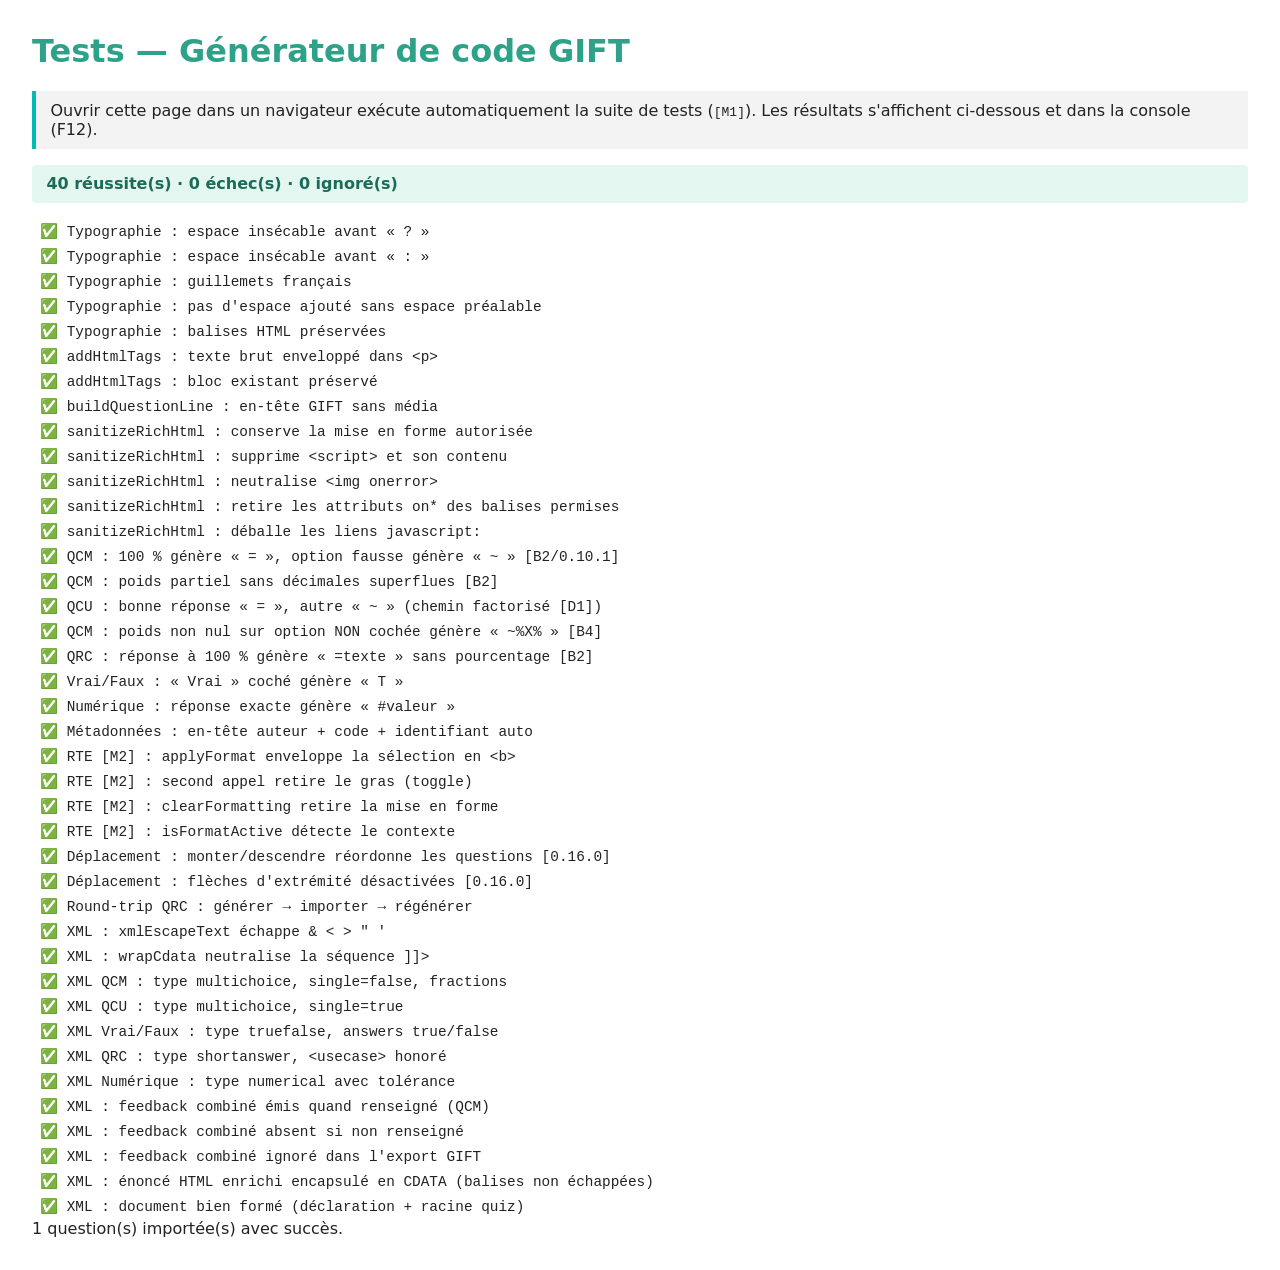
==== tests/tests.html @ f546a6c4 "v0.18.0 — Export Moodle XML (feedback combiné) Nouveau format d'export .xml en plus du GIFT (inchang" ====
<!DOCTYPE html>
<html lang="fr">
<head>
    <meta charset="UTF-8">
    <meta name="viewport" content="width=device-width, initial-scale=1.0">
    <title>Tests — Générateur de code GIFT</title>

    <!-- Neutraliser les boîtes de dialogue bloquantes AVANT le chargement des
         scripts applicatifs (alert/confirm/prompt apparaissent dans la console). -->
    <script>
        window.alert   = function (m) { console.log('[alert ignoré]', m); };
        window.confirm = function (m) { console.log('[confirm → true]', m); return true; };
        window.prompt  = function (m) { console.log('[prompt → ""]', m); return ''; };
    </script>

    <style>
        body { font-family: system-ui, Arial, sans-serif; margin: 2rem; color: #222; }
        h1 { color: #2da288; }
        .note { background: #f3f3f3; border-left: 4px solid #00bcb4; padding: .6rem .9rem; margin-bottom: 1rem; }
        .summary { font-weight: bold; padding: .6rem .9rem; margin: 1rem 0; border-radius: 4px; }
        .summary.ok { background: #e3f6f0; color: #1c6b58; }
        .summary.ko { background: #fde7ef; color: #ae2585; }
        .result { padding: .25rem .5rem; font-family: ui-monospace, Consolas, monospace; font-size: .9rem; white-space: pre-wrap; }
        .result.fail { background: #fde7ef; color: #ae2585; }
        .result.skip { color: #8a6d00; }
        /* L'application est pilotée hors écran : seul le rapport de tests compte. */
        #app-scaffold { position: absolute; left: -9999px; top: 0; width: 1px; height: 1px; overflow: hidden; }
    </style>
</head>
<body>
    <h1>Tests — Générateur de code GIFT</h1>
    <div class="note">
        Ouvrir cette page dans un navigateur exécute automatiquement la suite
        de tests (<code>[M1]</code>). Les résultats s'affichent ci-dessous et
        dans la console (F12).
    </div>
    <div id="results"></div>

    <!-- ── Échafaudage DOM minimal requis par les scripts applicatifs ────── -->
    <div id="app-scaffold">
        <p id="app-version"></p>

        <input type="text" id="author-lastname">
        <input type="text" id="author-firstname">
        <input type="text" id="course-code">

        <!-- Import (référencé par importGift.js / core.js) -->
        <div id="file-display" class="hidden"><span id="file-name"></span></div>
        <button id="remove-file-btn"></button>
        <input type="file" id="gift-import">
        <button id="import-btn"></button>

        <div id="questions-container"></div>

        <button id="add-question-btn"></button>
        <button id="generate-btn"></button>
        <button id="copy-btn"></button>
        <button id="download-btn"></button>
        <button id="download-zip-btn"></button>
        <span id="media-count-badge"></span>
        <button id="clear-btn"></button>

        <textarea id="gift-output" readonly></textarea>
    </div>

    <!-- ── Scripts applicatifs (même ordre significatif qu'index.html) ───── -->
    <script src="../sanitize.js"></script>
    <script src="../domIds.js"></script>
    <script src="../notify.js"></script>
    <script src="../confirmDialog.js"></script>
    <script src="../richTextEditor.js"></script>
    <script src="../core.js"></script>
    <script src="../mediaManager.js"></script>
    <script src="../optionManager.js"></script>
    <script src="../questionManager.js"></script>
    <script src="../giftGenerator.js"></script>
    <script src="../exportMoodleXml.js"></script>
    <script src="../importGift.js"></script>
    <script src="../downloadManager.js"></script>

    <!-- ── Harnais de tests ──────────────────────────────────────────────── -->
    <script src="testRunner.js"></script>
</body>
</html>
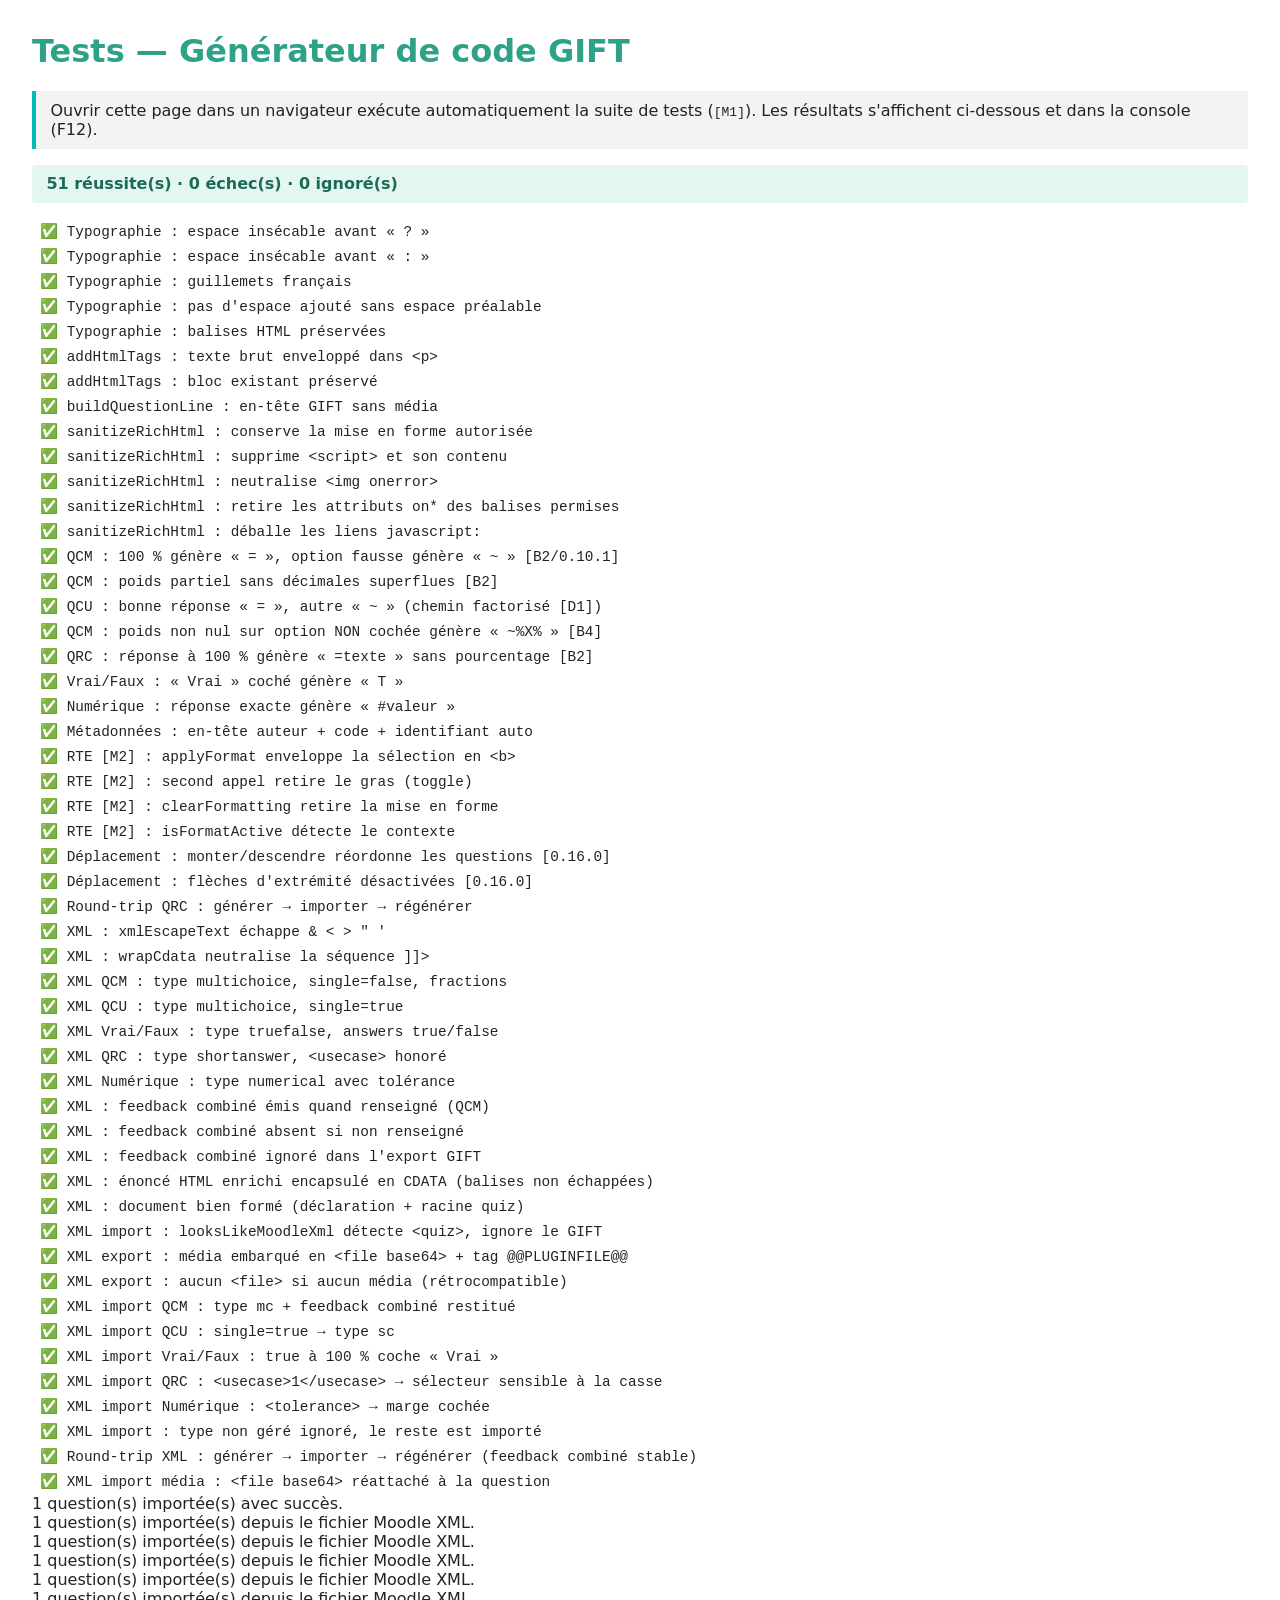
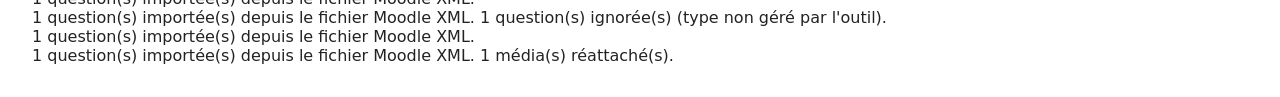
==== commit ab5e6d7a: "v0.19.0 — Import Moodle XML + médias base64 (chantiers 7 & 8) Nouveau module importMoodleXml.js (DOM" ====
--- a/tests/tests.html
+++ b/tests/tests.html
@@ -76,6 +76,7 @@
     <script src="../giftGenerator.js"></script>
     <script src="../exportMoodleXml.js"></script>
     <script src="../importGift.js"></script>
+    <script src="../importMoodleXml.js"></script>
     <script src="../downloadManager.js"></script>
 
     <!-- ── Harnais de tests ──────────────────────────────────────────────── -->
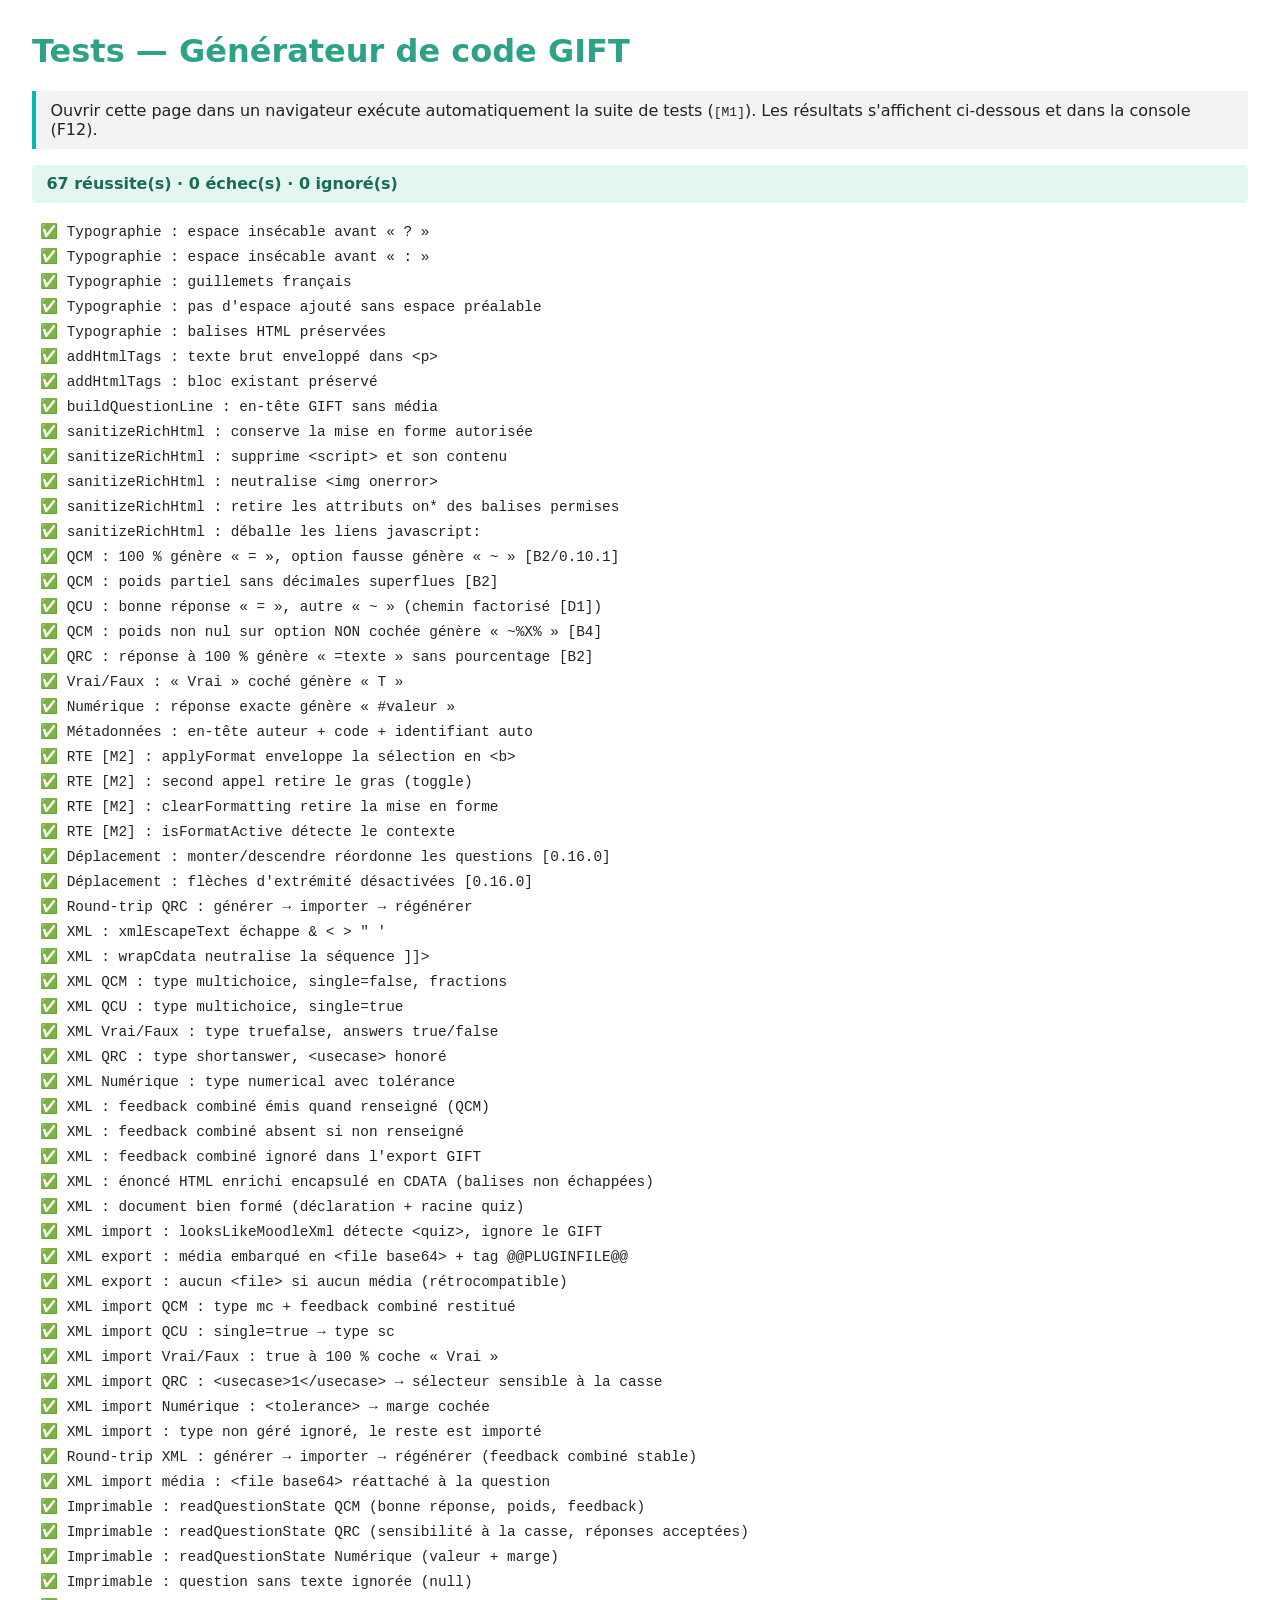
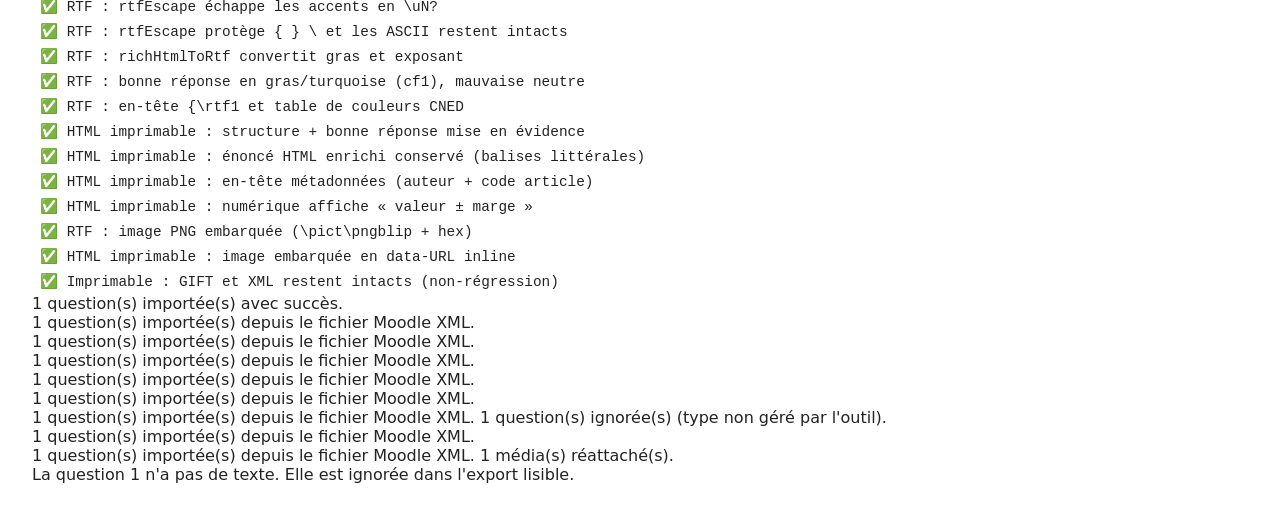
==== commit 6b48310e: "v0.20.0 — Export lisible PDF + RTF (images) + HTML autonome (chantier 4) Nouveau module exportPrinta" ====
--- a/tests/tests.html
+++ b/tests/tests.html
@@ -4,6 +4,8 @@
     <meta charset="UTF-8">
     <meta name="viewport" content="width=device-width, initial-scale=1.0">
     <title>Tests — Générateur de code GIFT</title>
+    <link rel="stylesheet" href="../printStyles.css">
+
 
     <!-- Neutraliser les boîtes de dialogue bloquantes AVANT le chargement des
          scripts applicatifs (alert/confirm/prompt apparaissent dans la console). -->
@@ -58,6 +60,10 @@
         <button id="download-btn"></button>
         <button id="download-zip-btn"></button>
         <span id="media-count-badge"></span>
+        <button id="download-xml-btn"></button>
+        <button id="print-pdf-btn"></button>
+        <button id="download-rtf-btn"></button>
+        <button id="download-html-btn"></button>
         <button id="clear-btn"></button>
 
         <textarea id="gift-output" readonly></textarea>
@@ -78,6 +84,7 @@
     <script src="../importGift.js"></script>
     <script src="../importMoodleXml.js"></script>
     <script src="../downloadManager.js"></script>
+    <script src="../exportPrintable.js"></script>
 
     <!-- ── Harnais de tests ──────────────────────────────────────────────── -->
     <script src="testRunner.js"></script>
--- a/printStyles.css
+++ b/printStyles.css
@@ -0,0 +1,233 @@
+/* ── printStyles.css — Mise en forme de l'export lisible (PDF / HTML) ─────────
+ *
+ * Feuille de style du DOCUMENT D'IMPRESSION généré par exportPrintable.js
+ * (chantier ROADMAP n°4). Destinée à la lecture/relecture humaine, aux couleurs
+ * de la charte CNED — PAS à Moodle.
+ *
+ * IMPORTANT — où ces règles s'appliquent :
+ *   • Toutes les règles sont scopées sous « .printable-doc », une classe qui
+ *     N'EXISTE PAS dans l'application (index.html). Lier cette feuille dans
+ *     index.html est donc sans effet sur l'interface : elle sert uniquement de
+ *     SOURCE UNIQUE, qu'exportPrintable.js inline (via document.styleSheets)
+ *     dans le document d'impression / le .html autonome — lesquels sont des
+ *     documents SÉPARÉS qui ne partagent pas le <head> de l'application.
+ *   • En contexte file:// certains navigateurs (Chrome) bloquent la lecture des
+ *     cssRules d'une feuille liée → exportPrintable.js bascule sur un fallback
+ *     interne (FALLBACK_PRINT_CSS) couvrant l'essentiel.
+ *
+ * Charte CNED : turquoise #2da288 / #00bcb4, rose #ae2585 / #e6417a.
+ * ─────────────────────────────────────────────────────────────────────────── */
+
+.printable-doc {
+    max-width: 820px;
+    margin: 0 auto;
+    padding: 1.2rem;
+    font-family: "Segoe UI", system-ui, Arial, sans-serif;
+    font-size: 11.5pt;
+    line-height: 1.4;
+    color: #1f2d2a;
+}
+.printable-doc p { margin: 0.25rem 0; }
+
+/* ── En-tête du document ─────────────────────────────────────────────────── */
+.printable-header {
+    border-bottom: 3px solid #2da288;
+    padding-bottom: 0.6rem;
+    margin-bottom: 1rem;
+}
+.printable-header .ph-title {
+    font-size: 19pt;
+    font-weight: 700;
+    color: #2da288;
+    margin-bottom: 0.25rem;
+}
+.printable-header .ph-meta {
+    font-size: 9.5pt;
+    color: #555;
+}
+.printable-header .ph-meta span {
+    margin-right: 1.2rem;
+    white-space: nowrap;
+}
+
+/* ── Bloc question ───────────────────────────────────────────────────────── */
+.printable-question {
+    border: 1px solid #d6e9e4;
+    border-left: 4px solid #00bcb4;
+    border-radius: 6px;
+    padding: 0.6rem 0.85rem;
+    margin-bottom: 0.7rem;
+    /* Éviter de couper une question entre deux pages quand c'est possible. */
+    page-break-inside: avoid;
+    break-inside: avoid;
+}
+
+.pq-head {
+    border-bottom: 1px solid #eef4f2;
+    padding-bottom: 0.3rem;
+    margin-bottom: 0.4rem;
+}
+.pq-num {
+    font-weight: 700;
+    color: #ae2585;
+    font-size: 12pt;
+}
+.pq-id {
+    font-family: ui-monospace, Consolas, monospace;
+    font-size: 9.5pt;
+    color: #666;
+    margin-left: 0.4rem;
+}
+.pq-type {
+    display: inline-block;
+    background: #e3f6f0;
+    color: #1c6b58;
+    font-size: 8.5pt;
+    font-weight: 600;
+    padding: 0.08rem 0.5rem;
+    border-radius: 10px;
+    margin-left: 0.5rem;
+    vertical-align: middle;
+}
+
+.pq-statement {
+    margin: 0.3rem 0 0.5rem;
+}
+
+/* ── Média ───────────────────────────────────────────────────────────────── */
+.pq-media {
+    margin: 0.4rem 0;
+}
+.pq-media img {
+    max-width: 100%;
+    max-height: 300px;
+    border: 1px solid #d6e9e4;
+    border-radius: 4px;
+}
+.pq-media-note {
+    font-style: italic;
+    color: #777;
+    font-size: 9.5pt;
+    background: #f7f7f7;
+    padding: 0.25rem 0.5rem;
+    border-radius: 4px;
+}
+
+/* ── Réponses : disposition en colonnes (coche alignée à gauche) ─────────── */
+.pq-answers {
+    list-style: none;
+    padding: 0;
+    margin: 0.3rem 0;
+}
+.pq-answer {
+    display: flex;
+    align-items: baseline;
+    gap: 0.45rem;
+    padding: 0.18rem 0.45rem;
+    margin: 0.12rem 0;
+    border-radius: 4px;
+}
+.pq-mark {
+    flex: 0 0 1.1em;
+    text-align: center;
+    font-weight: 700;
+    color: #2da288;
+}
+.pq-answer:not(.correct) .pq-mark {
+    color: #b7c4c0;
+}
+.pq-answer-body {
+    flex: 1 1 auto;
+    min-width: 0;
+}
+/* Le texte d'une réponse peut être un bloc <p> : on neutralise ses marges pour
+   garder la coche et le texte sur la même ligne de base. */
+.pq-answer-body p { margin: 0; }
+.pq-answer.correct {
+    background: #e3f6f0;
+    font-weight: 600;
+    color: #1c6b58;
+}
+.pq-weight {
+    font-size: 8.5pt;
+    color: #ae2585;
+    font-weight: 600;
+}
+.pq-case {
+    font-size: 8.5pt;
+    color: #777;
+    font-style: italic;
+    font-weight: normal;
+}
+.pq-answer-fb {
+    font-size: 9.5pt;
+    color: #555;
+    font-style: italic;
+    font-weight: normal;
+    margin-top: 0.1rem;
+}
+.pq-numeric {
+    display: flex;
+    align-items: baseline;
+    gap: 0.45rem;
+    padding: 0.25rem 0.45rem;
+    background: #e3f6f0;
+    border-radius: 4px;
+    color: #1c6b58;
+}
+
+/* ── Rétroactions ────────────────────────────────────────────────────────── */
+.pq-feedback {
+    margin-top: 0.5rem;
+    padding: 0.35rem 0.6rem;
+    background: #fafafa;
+    border-left: 3px solid #00bcb4;
+    border-radius: 0 4px 4px 0;
+    font-size: 10.5pt;
+}
+.pq-feedback-label {
+    font-weight: 700;
+    color: #2da288;
+    font-size: 8.5pt;
+    text-transform: uppercase;
+    letter-spacing: 0.03em;
+}
+
+.pq-combined {
+    margin-top: 0.5rem;
+}
+.pq-combined-item {
+    padding: 0.3rem 0.6rem;
+    margin: 0.2rem 0;
+    border-radius: 4px;
+    background: #fafafa;
+    font-size: 10.5pt;
+}
+.pqc-label {
+    display: inline-block;
+    font-weight: 700;
+    font-size: 8.5pt;
+    text-transform: uppercase;
+    letter-spacing: 0.03em;
+    margin-right: 0.4rem;
+}
+.pqc-ok       { color: #2da288; }
+.pqc-partial  { color: #e6417a; }
+.pqc-ko       { color: #ae2585; }
+
+/* ── Impression ──────────────────────────────────────────────────────────── */
+@page {
+    margin: 1.5cm;
+}
+@media print {
+    .printable-doc { max-width: none; padding: 0; }
+    .printable-question {
+        border-color: #bbb;
+        border-left-color: #00bcb4;
+    }
+    /* Forcer le rendu des aplats de couleur à l'impression (sinon ignorés). */
+    .pq-answer.correct, .pq-type, .pq-numeric, .pq-combined-item, .pq-feedback {
+        -webkit-print-color-adjust: exact;
+        print-color-adjust: exact;
+    }
+}
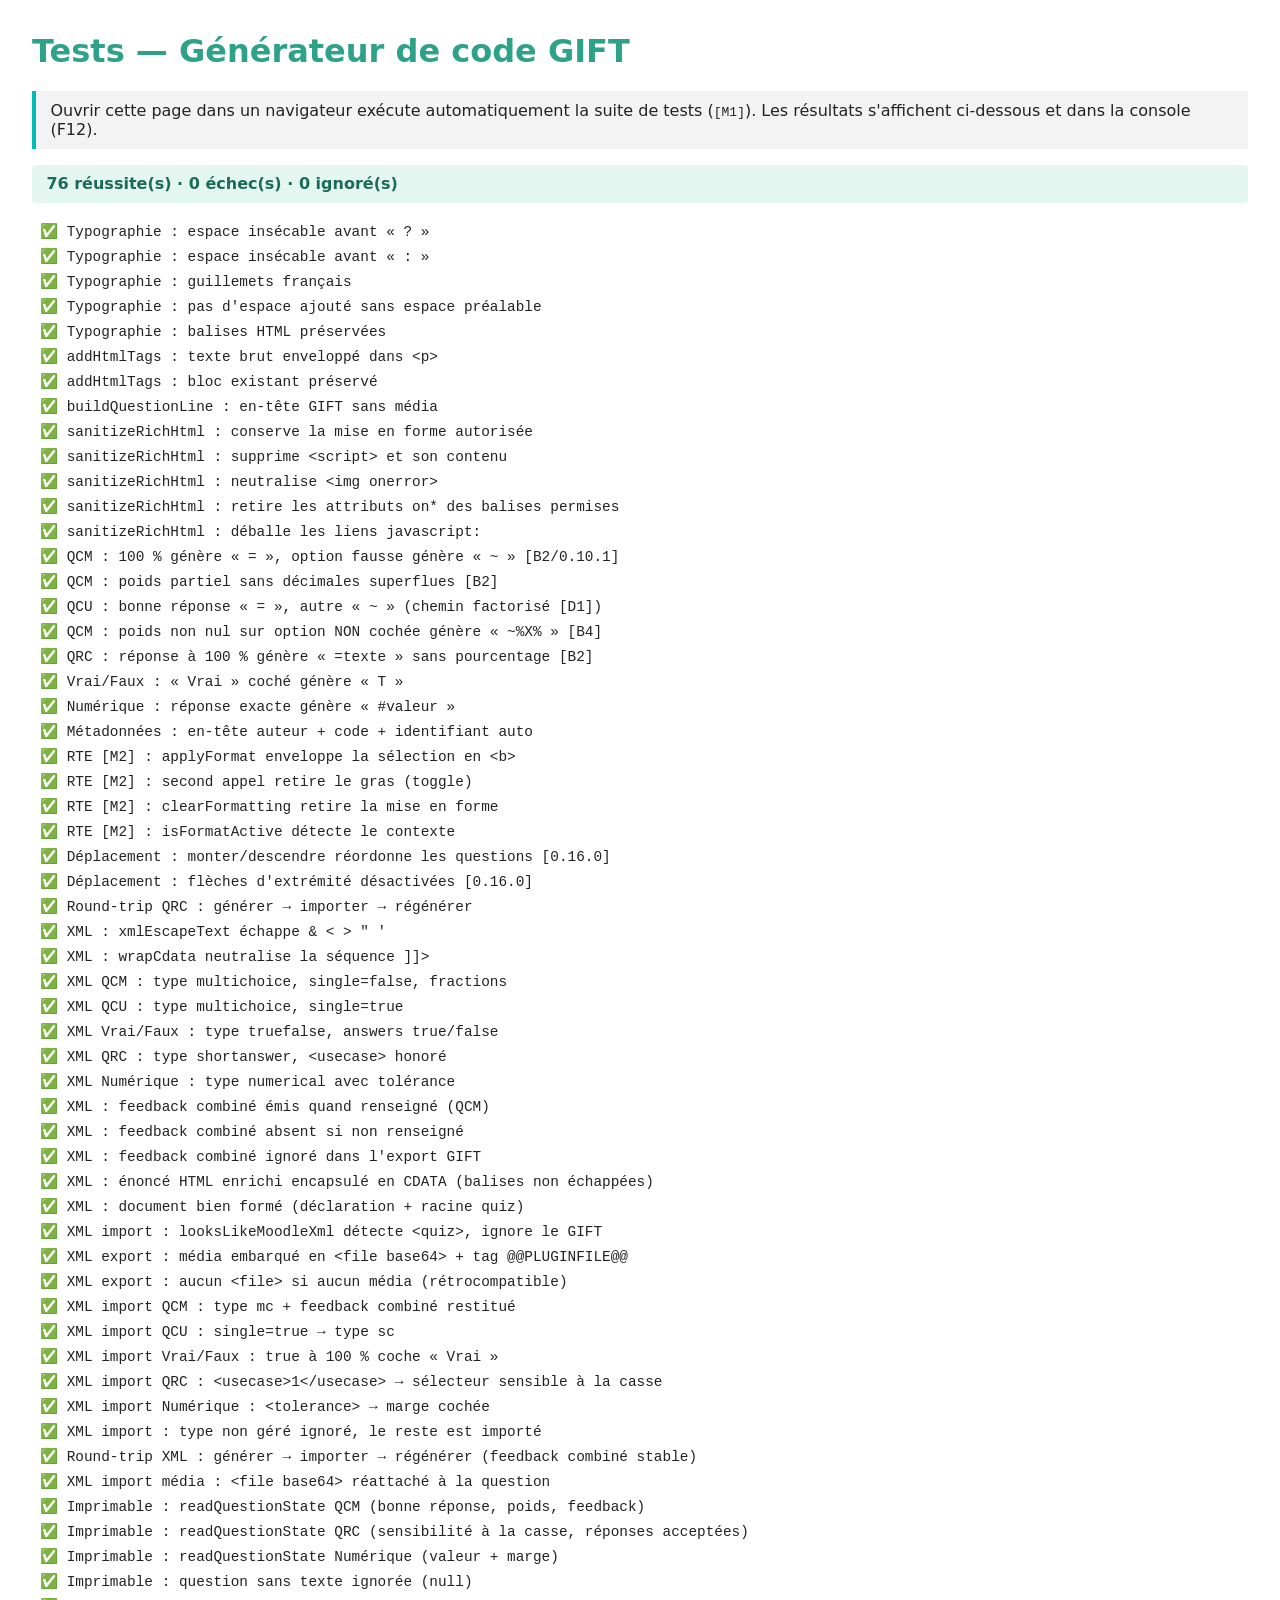
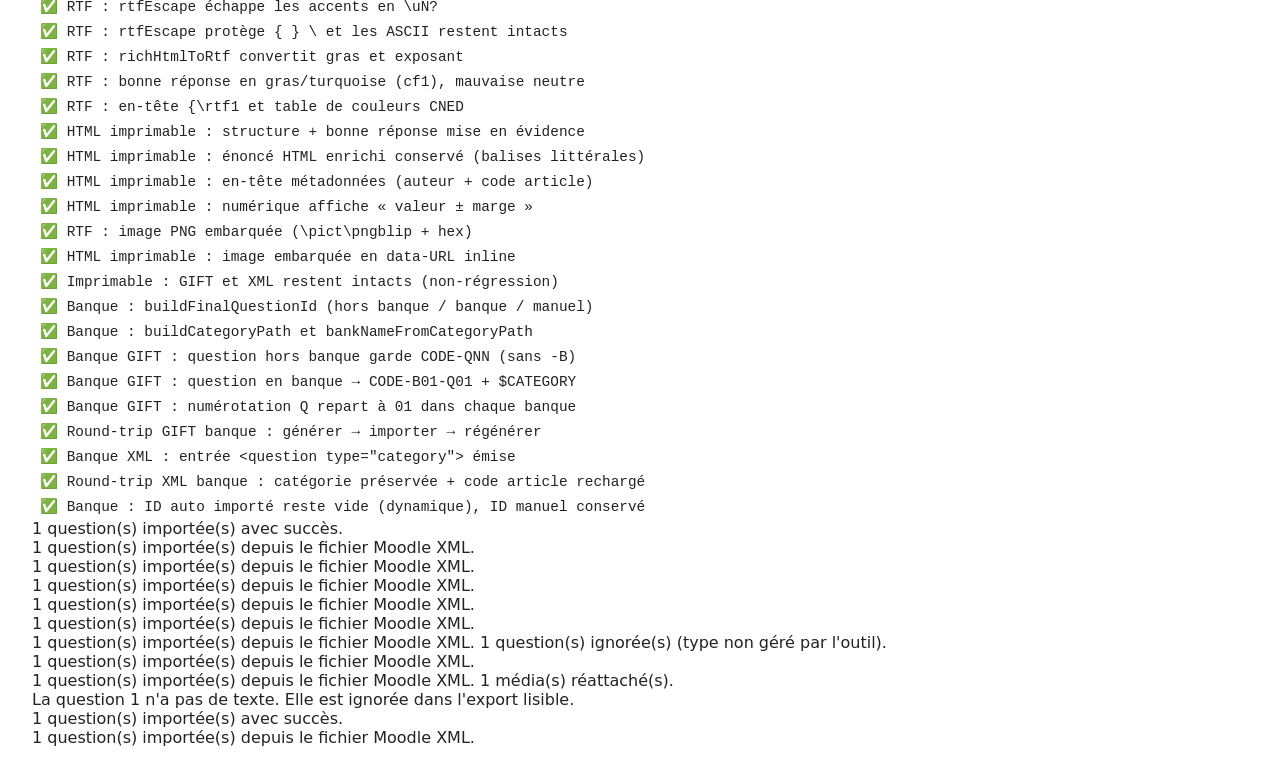
==== commit 87064c4a: "v0.21.0 — Banques de questions (catégories $CATEGORY) : GIFT + Moodle XML + sommaire repliable (chan" ====
--- a/tests/tests.html
+++ b/tests/tests.html
@@ -4,6 +4,7 @@
     <meta charset="UTF-8">
     <meta name="viewport" content="width=device-width, initial-scale=1.0">
     <title>Tests — Générateur de code GIFT</title>
+    <link rel="stylesheet" href="../categoryStyles.css">
     <link rel="stylesheet" href="../printStyles.css">
 
 
@@ -55,6 +56,8 @@
         <div id="questions-container"></div>
 
         <button id="add-question-btn"></button>
+        <button id="add-bank-btn"></button>
+        <button id="toggle-all-banks-btn"></button>
         <button id="generate-btn"></button>
         <button id="copy-btn"></button>
         <button id="download-btn"></button>
@@ -78,6 +81,7 @@
     <script src="../core.js"></script>
     <script src="../mediaManager.js"></script>
     <script src="../optionManager.js"></script>
+    <script src="../categoryManager.js"></script>
     <script src="../questionManager.js"></script>
     <script src="../giftGenerator.js"></script>
     <script src="../exportMoodleXml.js"></script>
--- a/categoryStyles.css
+++ b/categoryStyles.css
@@ -0,0 +1,212 @@
+/* ── Banques de questions (catégories Moodle) — v0.21.0 ─────────────────────
+   Domaine : categoryManager.js. Charte CNED (turquoise #2da288 / #00bcb4,
+   rose #ae2585). Repli natif via <details>/<summary> (cohérent avec le
+   « feedback combiné »). */
+
+/* ── En-tête de question : cluster droit (banque + flèches) ───────────────── */
+.question-header-right {
+    display: flex;
+    align-items: center;
+    gap: 12px;
+    flex-shrink: 0;
+}
+
+.question-bank-control {
+    display: flex;
+    align-items: center;
+    gap: 6px;
+    font-size: 0.85rem;
+    color: #4a4a4a;
+}
+
+.question-bank-control label {
+    margin: 0;
+    font-weight: 600;
+    white-space: nowrap;
+}
+
+.bank-select {
+    border: 1px solid #AED6F1;
+    border-radius: 4px;
+    padding: 4px 6px;
+    background-color: #ffffff;
+    color: #1c1c1c;
+    cursor: pointer;
+    max-width: 180px;
+}
+
+.bank-select:focus {
+    outline: none;
+    border-color: #00bcb4;
+    box-shadow: 0 0 0 2px rgba(0, 188, 180, 0.25);
+}
+
+/* ── Boutons de la barre d'action (à côté de « Ajouter une question ») ────── */
+.add-bank-btn {
+    background-color: #00bcb4;
+}
+.add-bank-btn:hover {
+    background-color: #019a93;
+}
+
+.toggle-banks-btn {
+    background-color: #ffffff;
+    color: #2da288;
+    border: 1px solid #2da288;
+}
+.toggle-banks-btn:hover {
+    background-color: #e3f6f0;
+}
+
+/* ── Zone « Sans banque » ─────────────────────────────────────────────────── */
+.no-bank-zone {
+    margin-bottom: 14px;
+}
+
+/* L'en-tête « Sans banque » n'a de sens que lorsqu'au moins une banque existe :
+   sans banque du tout, l'interface reste identique à l'historique (simple liste). */
+.no-bank-header {
+    display: none;
+}
+#questions-container.has-banks .no-bank-header {
+    display: block;
+    padding: 6px 10px;
+    margin-bottom: 10px;
+    border-left: 4px solid #b8b8b8;
+    background: #f4f4f4;
+    color: #555;
+    font-size: 0.9rem;
+    border-radius: 0 4px 4px 0;
+}
+
+.no-bank-title {
+    font-weight: 700;
+}
+
+.no-bank-count {
+    color: #777;
+    font-size: 0.85rem;
+}
+
+/* Zone « Sans banque » vide alors que des banques existent → masquée. */
+#questions-container.has-banks .no-bank-zone.is-empty {
+    display: none;
+}
+
+/* ── Section de banque (repliable) ────────────────────────────────────────── */
+.bank-section {
+    border: 1px solid #00bcb4;
+    border-radius: 6px;
+    margin: 0 0 18px 0;
+    background: #f7fdfc;
+    overflow: hidden;
+}
+
+.bank-summary {
+    display: flex;
+    align-items: center;
+    gap: 10px;
+    flex-wrap: wrap;
+    padding: 10px 12px;
+    cursor: pointer;
+    background: linear-gradient(0deg, #effaf8, #e3f6f0);
+    list-style: none;            /* masque le marqueur par défaut (remplacé ci-dessous) */
+    user-select: none;
+}
+.bank-summary::-webkit-details-marker { display: none; }
+
+/* Chevron maison, piloté par l'état open de <details>. */
+.bank-summary::before {
+    content: "▸";
+    color: #2da288;
+    font-size: 0.9rem;
+    transition: transform 0.15s ease;
+    flex-shrink: 0;
+}
+.bank-section[open] > .bank-summary::before {
+    transform: rotate(90deg);
+}
+
+.bank-badge {
+    flex-shrink: 0;
+    background: #2da288;
+    color: #ffffff;
+    font-weight: 700;
+    font-size: 0.8rem;
+    letter-spacing: 0.03em;
+    padding: 3px 8px;
+    border-radius: 4px;
+}
+
+.bank-name {
+    flex: 1 1 180px;
+    min-width: 120px;
+    border: 1px solid #cfe9e3;
+    border-radius: 4px;
+    padding: 5px 8px;
+    font-size: 0.95rem;
+    font-weight: 600;
+    color: #1c1c1c;
+    background: #ffffff;
+}
+.bank-name:focus {
+    outline: none;
+    border-color: #00bcb4;
+    box-shadow: 0 0 0 2px rgba(0, 188, 180, 0.25);
+}
+
+.bank-count {
+    flex-shrink: 0;
+    color: #5a7a73;
+    font-size: 0.82rem;
+    white-space: nowrap;
+}
+
+.bank-actions {
+    display: flex;
+    gap: 6px;
+    flex-shrink: 0;
+    margin-left: auto;
+}
+
+.bank-add-question-btn,
+.bank-delete-btn {
+    border: none;
+    border-radius: 4px;
+    padding: 5px 10px;
+    font-size: 0.82rem;
+    cursor: pointer;
+}
+
+.bank-add-question-btn {
+    background: #2da288;
+    color: #ffffff;
+}
+.bank-add-question-btn:hover {
+    background: #259678;
+}
+
+.bank-delete-btn {
+    background: #ffffff;
+    color: #ae2585;
+    border: 1px solid #e6b8d2;
+}
+.bank-delete-btn:hover {
+    background: #fbeaf3;
+    border-color: #ae2585;
+}
+
+/* Conteneur des questions d'une banque. */
+.bank-questions {
+    padding: 4px 12px 12px 12px;
+}
+
+/* Une banque sans question affiche un repère discret. */
+.bank-section .bank-questions:empty::before {
+    content: "Aucune question dans cette banque — utilisez « + question » ou le sélecteur « Banque » d'une question.";
+    display: block;
+    padding: 10px 4px;
+    color: #8a9a96;
+    font-size: 0.85rem;
+    font-style: italic;
+}
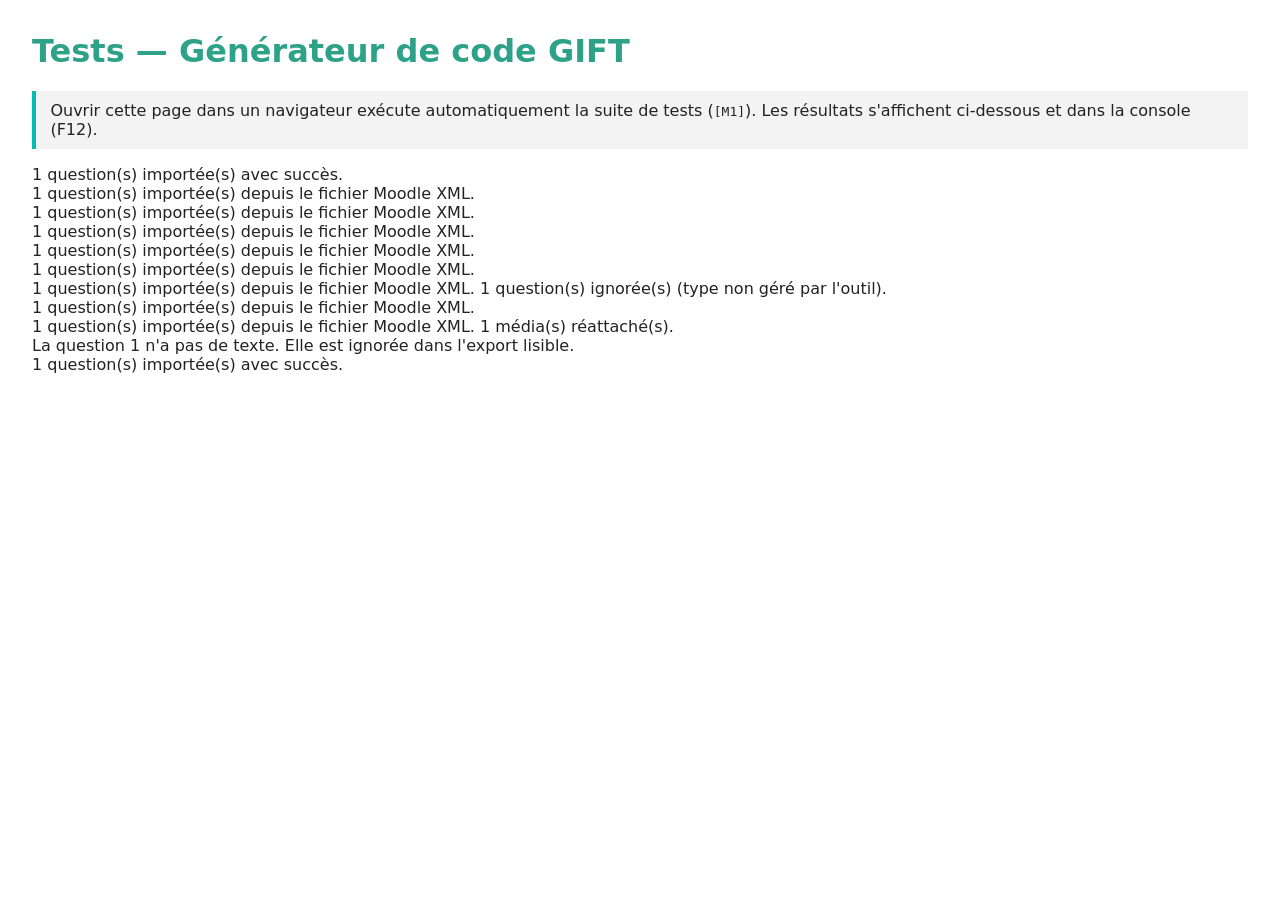
==== commit 2a25b5c7: "v0.25.0 — Réorganisation de l'arborescence (css/ js/ assets/ docs/) Classement des fichiers par natu" ====
--- a/tests/tests.html
+++ b/tests/tests.html
@@ -4,8 +4,8 @@
     <meta charset="UTF-8">
     <meta name="viewport" content="width=device-width, initial-scale=1.0">
     <title>Tests — Générateur de code GIFT</title>
-    <link rel="stylesheet" href="../categoryStyles.css">
-    <link rel="stylesheet" href="../printStyles.css">
+    <link rel="stylesheet" href="../css/categoryStyles.css">
+    <link rel="stylesheet" href="../css/printStyles.css">
 
 
     <!-- Neutraliser les boîtes de dialogue bloquantes AVANT le chargement des
@@ -73,22 +73,22 @@
     </div>
 
     <!-- ── Scripts applicatifs (même ordre significatif qu'index.html) ───── -->
-    <script src="../sanitize.js"></script>
-    <script src="../domIds.js"></script>
-    <script src="../notify.js"></script>
-    <script src="../confirmDialog.js"></script>
-    <script src="../richTextEditor.js"></script>
-    <script src="../core.js"></script>
-    <script src="../mediaManager.js"></script>
-    <script src="../optionManager.js"></script>
-    <script src="../categoryManager.js"></script>
-    <script src="../questionManager.js"></script>
-    <script src="../giftGenerator.js"></script>
-    <script src="../exportMoodleXml.js"></script>
-    <script src="../importGift.js"></script>
-    <script src="../importMoodleXml.js"></script>
-    <script src="../downloadManager.js"></script>
-    <script src="../exportPrintable.js"></script>
+    <script src="../js/sanitize.js"></script>
+    <script src="../js/domIds.js"></script>
+    <script src="../js/notify.js"></script>
+    <script src="../js/confirmDialog.js"></script>
+    <script src="../js/richTextEditor.js"></script>
+    <script src="../js/core.js"></script>
+    <script src="../js/mediaManager.js"></script>
+    <script src="../js/optionManager.js"></script>
+    <script src="../js/categoryManager.js"></script>
+    <script src="../js/questionManager.js"></script>
+    <script src="../js/giftGenerator.js"></script>
+    <script src="../js/exportMoodleXml.js"></script>
+    <script src="../js/importGift.js"></script>
+    <script src="../js/importMoodleXml.js"></script>
+    <script src="../js/downloadManager.js"></script>
+    <script src="../js/exportPrintable.js"></script>
 
     <!-- ── Harnais de tests ──────────────────────────────────────────────── -->
     <script src="testRunner.js"></script>
--- a/css/categoryStyles.css
+++ b/css/categoryStyles.css
@@ -0,0 +1,212 @@
+/* ── Banques de questions (catégories Moodle) — v0.21.0 ─────────────────────
+   Domaine : categoryManager.js. Charte CNED (turquoise #2da288 / #00bcb4,
+   rose #ae2585). Repli natif via <details>/<summary> (cohérent avec le
+   « feedback combiné »). */
+
+/* ── En-tête de question : cluster droit (banque + flèches) ───────────────── */
+.question-header-right {
+    display: flex;
+    align-items: center;
+    gap: 12px;
+    flex-shrink: 0;
+}
+
+.question-bank-control {
+    display: flex;
+    align-items: center;
+    gap: 6px;
+    font-size: 0.85rem;
+    color: #4a4a4a;
+}
+
+.question-bank-control label {
+    margin: 0;
+    font-weight: 600;
+    white-space: nowrap;
+}
+
+.bank-select {
+    border: 1px solid #AED6F1;
+    border-radius: 4px;
+    padding: 4px 6px;
+    background-color: #ffffff;
+    color: #1c1c1c;
+    cursor: pointer;
+    max-width: 180px;
+}
+
+.bank-select:focus {
+    outline: none;
+    border-color: #00bcb4;
+    box-shadow: 0 0 0 2px rgba(0, 188, 180, 0.25);
+}
+
+/* ── Boutons de la barre d'action (à côté de « Ajouter une question ») ────── */
+.add-bank-btn {
+    background-color: #00bcb4;
+}
+.add-bank-btn:hover {
+    background-color: #019a93;
+}
+
+.toggle-banks-btn {
+    background-color: #ffffff;
+    color: #2da288;
+    border: 1px solid #2da288;
+}
+.toggle-banks-btn:hover {
+    background-color: #e3f6f0;
+}
+
+/* ── Zone « Sans banque » ─────────────────────────────────────────────────── */
+.no-bank-zone {
+    margin-bottom: 14px;
+}
+
+/* L'en-tête « Sans banque » n'a de sens que lorsqu'au moins une banque existe :
+   sans banque du tout, l'interface reste identique à l'historique (simple liste). */
+.no-bank-header {
+    display: none;
+}
+#questions-container.has-banks .no-bank-header {
+    display: block;
+    padding: 6px 10px;
+    margin-bottom: 10px;
+    border-left: 4px solid #b8b8b8;
+    background: #f4f4f4;
+    color: #555;
+    font-size: 0.9rem;
+    border-radius: 0 4px 4px 0;
+}
+
+.no-bank-title {
+    font-weight: 700;
+}
+
+.no-bank-count {
+    color: #777;
+    font-size: 0.85rem;
+}
+
+/* Zone « Sans banque » vide alors que des banques existent → masquée. */
+#questions-container.has-banks .no-bank-zone.is-empty {
+    display: none;
+}
+
+/* ── Section de banque (repliable) ────────────────────────────────────────── */
+.bank-section {
+    border: 1px solid #00bcb4;
+    border-radius: 6px;
+    margin: 0 0 18px 0;
+    background: #f7fdfc;
+    overflow: hidden;
+}
+
+.bank-summary {
+    display: flex;
+    align-items: center;
+    gap: 10px;
+    flex-wrap: wrap;
+    padding: 10px 12px;
+    cursor: pointer;
+    background: linear-gradient(0deg, #effaf8, #e3f6f0);
+    list-style: none;            /* masque le marqueur par défaut (remplacé ci-dessous) */
+    user-select: none;
+}
+.bank-summary::-webkit-details-marker { display: none; }
+
+/* Chevron maison, piloté par l'état open de <details>. */
+.bank-summary::before {
+    content: "▸";
+    color: #2da288;
+    font-size: 0.9rem;
+    transition: transform 0.15s ease;
+    flex-shrink: 0;
+}
+.bank-section[open] > .bank-summary::before {
+    transform: rotate(90deg);
+}
+
+.bank-badge {
+    flex-shrink: 0;
+    background: #2da288;
+    color: #ffffff;
+    font-weight: 700;
+    font-size: 0.8rem;
+    letter-spacing: 0.03em;
+    padding: 3px 8px;
+    border-radius: 4px;
+}
+
+.bank-name {
+    flex: 1 1 180px;
+    min-width: 120px;
+    border: 1px solid #cfe9e3;
+    border-radius: 4px;
+    padding: 5px 8px;
+    font-size: 0.95rem;
+    font-weight: 600;
+    color: #1c1c1c;
+    background: #ffffff;
+}
+.bank-name:focus {
+    outline: none;
+    border-color: #00bcb4;
+    box-shadow: 0 0 0 2px rgba(0, 188, 180, 0.25);
+}
+
+.bank-count {
+    flex-shrink: 0;
+    color: #5a7a73;
+    font-size: 0.82rem;
+    white-space: nowrap;
+}
+
+.bank-actions {
+    display: flex;
+    gap: 6px;
+    flex-shrink: 0;
+    margin-left: auto;
+}
+
+.bank-add-question-btn,
+.bank-delete-btn {
+    border: none;
+    border-radius: 4px;
+    padding: 5px 10px;
+    font-size: 0.82rem;
+    cursor: pointer;
+}
+
+.bank-add-question-btn {
+    background: #2da288;
+    color: #ffffff;
+}
+.bank-add-question-btn:hover {
+    background: #259678;
+}
+
+.bank-delete-btn {
+    background: #ffffff;
+    color: #ae2585;
+    border: 1px solid #e6b8d2;
+}
+.bank-delete-btn:hover {
+    background: #fbeaf3;
+    border-color: #ae2585;
+}
+
+/* Conteneur des questions d'une banque. */
+.bank-questions {
+    padding: 4px 12px 12px 12px;
+}
+
+/* Une banque sans question affiche un repère discret. */
+.bank-section .bank-questions:empty::before {
+    content: "Aucune question dans cette banque — utilisez « + question » ou le sélecteur « Banque » d'une question.";
+    display: block;
+    padding: 10px 4px;
+    color: #8a9a96;
+    font-size: 0.85rem;
+    font-style: italic;
+}
--- a/css/printStyles.css
+++ b/css/printStyles.css
@@ -0,0 +1,233 @@
+/* ── printStyles.css — Mise en forme de l'export lisible (PDF / HTML) ─────────
+ *
+ * Feuille de style du DOCUMENT D'IMPRESSION généré par exportPrintable.js
+ * (chantier ROADMAP n°4). Destinée à la lecture/relecture humaine, aux couleurs
+ * de la charte CNED — PAS à Moodle.
+ *
+ * IMPORTANT — où ces règles s'appliquent :
+ *   • Toutes les règles sont scopées sous « .printable-doc », une classe qui
+ *     N'EXISTE PAS dans l'application (index.html). Lier cette feuille dans
+ *     index.html est donc sans effet sur l'interface : elle sert uniquement de
+ *     SOURCE UNIQUE, qu'exportPrintable.js inline (via document.styleSheets)
+ *     dans le document d'impression / le .html autonome — lesquels sont des
+ *     documents SÉPARÉS qui ne partagent pas le <head> de l'application.
+ *   • En contexte file:// certains navigateurs (Chrome) bloquent la lecture des
+ *     cssRules d'une feuille liée → exportPrintable.js bascule sur un fallback
+ *     interne (FALLBACK_PRINT_CSS) couvrant l'essentiel.
+ *
+ * Charte CNED : turquoise #2da288 / #00bcb4, rose #ae2585 / #e6417a.
+ * ─────────────────────────────────────────────────────────────────────────── */
+
+.printable-doc {
+    max-width: 820px;
+    margin: 0 auto;
+    padding: 1.2rem;
+    font-family: "Segoe UI", system-ui, Arial, sans-serif;
+    font-size: 11.5pt;
+    line-height: 1.4;
+    color: #1f2d2a;
+}
+.printable-doc p { margin: 0.25rem 0; }
+
+/* ── En-tête du document ─────────────────────────────────────────────────── */
+.printable-header {
+    border-bottom: 3px solid #2da288;
+    padding-bottom: 0.6rem;
+    margin-bottom: 1rem;
+}
+.printable-header .ph-title {
+    font-size: 19pt;
+    font-weight: 700;
+    color: #2da288;
+    margin-bottom: 0.25rem;
+}
+.printable-header .ph-meta {
+    font-size: 9.5pt;
+    color: #555;
+}
+.printable-header .ph-meta span {
+    margin-right: 1.2rem;
+    white-space: nowrap;
+}
+
+/* ── Bloc question ───────────────────────────────────────────────────────── */
+.printable-question {
+    border: 1px solid #d6e9e4;
+    border-left: 4px solid #00bcb4;
+    border-radius: 6px;
+    padding: 0.6rem 0.85rem;
+    margin-bottom: 0.7rem;
+    /* Éviter de couper une question entre deux pages quand c'est possible. */
+    page-break-inside: avoid;
+    break-inside: avoid;
+}
+
+.pq-head {
+    border-bottom: 1px solid #eef4f2;
+    padding-bottom: 0.3rem;
+    margin-bottom: 0.4rem;
+}
+.pq-num {
+    font-weight: 700;
+    color: #ae2585;
+    font-size: 12pt;
+}
+.pq-id {
+    font-family: ui-monospace, Consolas, monospace;
+    font-size: 9.5pt;
+    color: #666;
+    margin-left: 0.4rem;
+}
+.pq-type {
+    display: inline-block;
+    background: #e3f6f0;
+    color: #1c6b58;
+    font-size: 8.5pt;
+    font-weight: 600;
+    padding: 0.08rem 0.5rem;
+    border-radius: 10px;
+    margin-left: 0.5rem;
+    vertical-align: middle;
+}
+
+.pq-statement {
+    margin: 0.3rem 0 0.5rem;
+}
+
+/* ── Média ───────────────────────────────────────────────────────────────── */
+.pq-media {
+    margin: 0.4rem 0;
+}
+.pq-media img {
+    max-width: 100%;
+    max-height: 300px;
+    border: 1px solid #d6e9e4;
+    border-radius: 4px;
+}
+.pq-media-note {
+    font-style: italic;
+    color: #777;
+    font-size: 9.5pt;
+    background: #f7f7f7;
+    padding: 0.25rem 0.5rem;
+    border-radius: 4px;
+}
+
+/* ── Réponses : disposition en colonnes (coche alignée à gauche) ─────────── */
+.pq-answers {
+    list-style: none;
+    padding: 0;
+    margin: 0.3rem 0;
+}
+.pq-answer {
+    display: flex;
+    align-items: baseline;
+    gap: 0.45rem;
+    padding: 0.18rem 0.45rem;
+    margin: 0.12rem 0;
+    border-radius: 4px;
+}
+.pq-mark {
+    flex: 0 0 1.1em;
+    text-align: center;
+    font-weight: 700;
+    color: #2da288;
+}
+.pq-answer:not(.correct) .pq-mark {
+    color: #b7c4c0;
+}
+.pq-answer-body {
+    flex: 1 1 auto;
+    min-width: 0;
+}
+/* Le texte d'une réponse peut être un bloc <p> : on neutralise ses marges pour
+   garder la coche et le texte sur la même ligne de base. */
+.pq-answer-body p { margin: 0; }
+.pq-answer.correct {
+    background: #e3f6f0;
+    font-weight: 600;
+    color: #1c6b58;
+}
+.pq-weight {
+    font-size: 8.5pt;
+    color: #ae2585;
+    font-weight: 600;
+}
+.pq-case {
+    font-size: 8.5pt;
+    color: #777;
+    font-style: italic;
+    font-weight: normal;
+}
+.pq-answer-fb {
+    font-size: 9.5pt;
+    color: #555;
+    font-style: italic;
+    font-weight: normal;
+    margin-top: 0.1rem;
+}
+.pq-numeric {
+    display: flex;
+    align-items: baseline;
+    gap: 0.45rem;
+    padding: 0.25rem 0.45rem;
+    background: #e3f6f0;
+    border-radius: 4px;
+    color: #1c6b58;
+}
+
+/* ── Rétroactions ────────────────────────────────────────────────────────── */
+.pq-feedback {
+    margin-top: 0.5rem;
+    padding: 0.35rem 0.6rem;
+    background: #fafafa;
+    border-left: 3px solid #00bcb4;
+    border-radius: 0 4px 4px 0;
+    font-size: 10.5pt;
+}
+.pq-feedback-label {
+    font-weight: 700;
+    color: #2da288;
+    font-size: 8.5pt;
+    text-transform: uppercase;
+    letter-spacing: 0.03em;
+}
+
+.pq-combined {
+    margin-top: 0.5rem;
+}
+.pq-combined-item {
+    padding: 0.3rem 0.6rem;
+    margin: 0.2rem 0;
+    border-radius: 4px;
+    background: #fafafa;
+    font-size: 10.5pt;
+}
+.pqc-label {
+    display: inline-block;
+    font-weight: 700;
+    font-size: 8.5pt;
+    text-transform: uppercase;
+    letter-spacing: 0.03em;
+    margin-right: 0.4rem;
+}
+.pqc-ok       { color: #2da288; }
+.pqc-partial  { color: #e6417a; }
+.pqc-ko       { color: #ae2585; }
+
+/* ── Impression ──────────────────────────────────────────────────────────── */
+@page {
+    margin: 1.5cm;
+}
+@media print {
+    .printable-doc { max-width: none; padding: 0; }
+    .printable-question {
+        border-color: #bbb;
+        border-left-color: #00bcb4;
+    }
+    /* Forcer le rendu des aplats de couleur à l'impression (sinon ignorés). */
+    .pq-answer.correct, .pq-type, .pq-numeric, .pq-combined-item, .pq-feedback {
+        -webkit-print-color-adjust: exact;
+        print-color-adjust: exact;
+    }
+}
